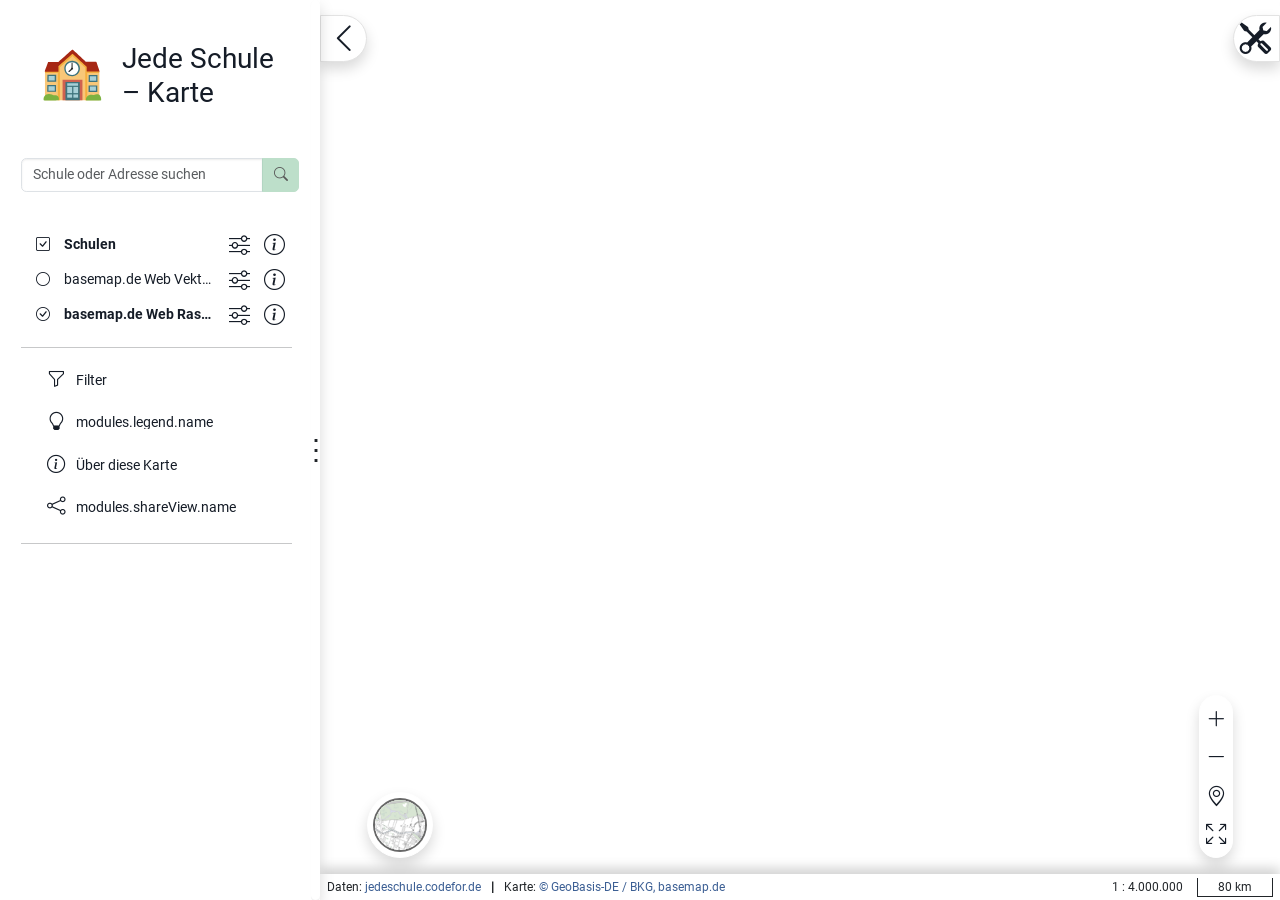
==== portal/index.html @ 7f915a06 "Jede Schule map on Masterportal 3.7.0 Germany-wide clustered map of all schools from jedeschule.code" ====
<!DOCTYPE html>
<html lang="de">
  <head>
    <meta charset="utf-8" />
    <meta http-equiv="X-UA-Compatible" content="IE=edge" />
    <meta
      name="viewport"
      content="width=device-width, initial-scale=1, user-scalable=0"
    />
    <meta name="apple-mobile-web-app-capable" content="yes" />
    <meta name="mobile-web-app-capable" content="yes" />
    <meta name="description" content="Karte aller Schulen in Deutschland (Daten: jedeschule.codefor.de)" />

    <title>Jede Schule – Karte</title>
    <link rel="icon" href="./resources/img/schule.svg" type="image/svg+xml" />
    <link rel="stylesheet" href="./mastercode/3_7_0/css/masterportal.css" />
    <style>
      .mp-menu-logo img {
        max-height: 60px !important;
      }
    </style>
  </head>

  <body>
    <div id="masterportal-root"></div>
    <script
      type="text/javascript"
      src="./mastercode/3_7_0/js/masterportal.js"
    ></script>
  </body>
</html>
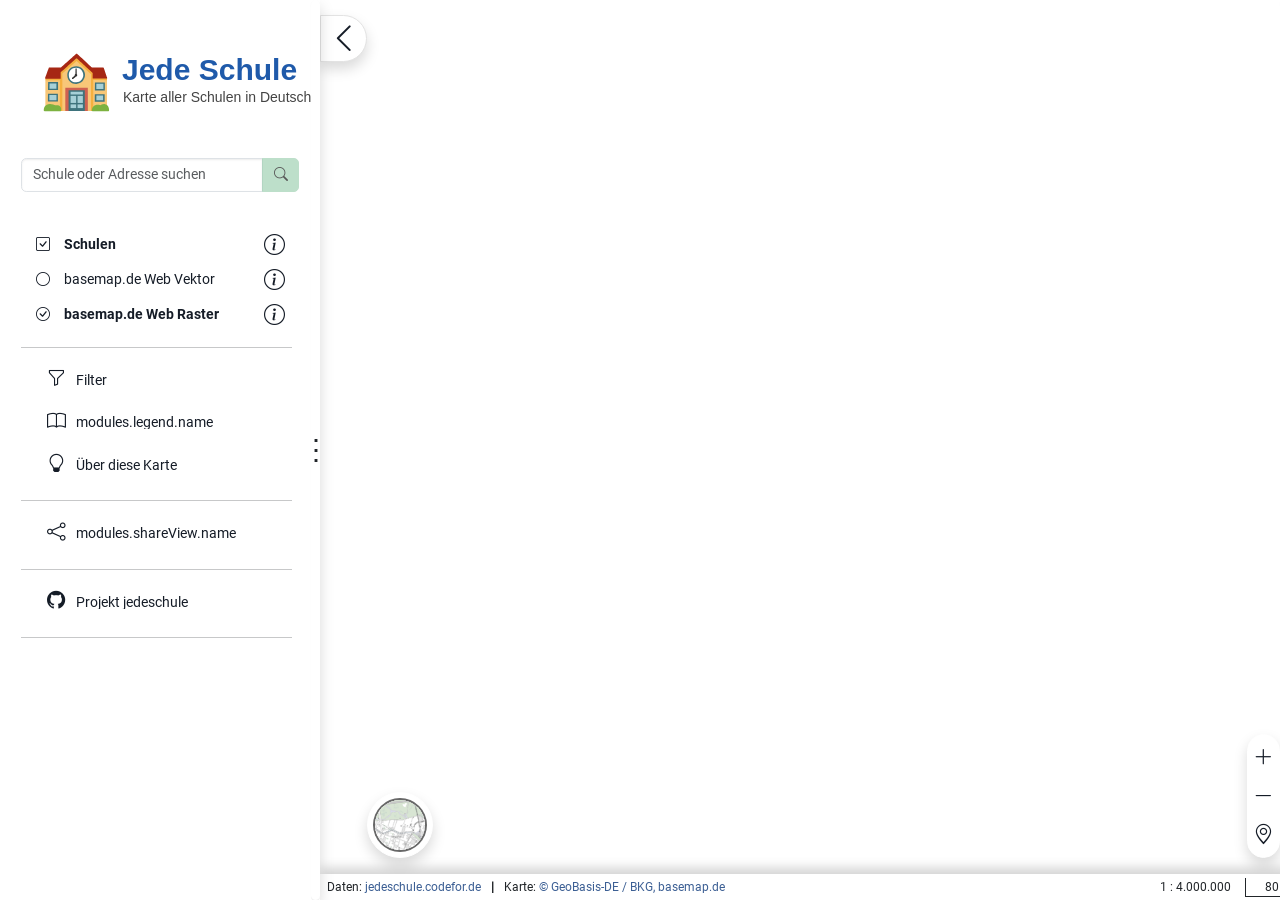
==== commit b40423ca: "Layout closer to the Berlin gärtnert portal Wordmark logo, menu split into tools / share / project s" ====
--- a/portal/index.html
+++ b/portal/index.html
@@ -15,8 +15,23 @@
     <link rel="icon" href="./resources/img/schule.svg" type="image/svg+xml" />
     <link rel="stylesheet" href="./mastercode/3_7_0/css/masterportal.css" />
     <style>
+      /* Layout tweaks taken over from the Berlin gärtnert portal */
       .mp-menu-logo img {
-        max-height: 60px !important;
+        max-height: 100px !important;
+      }
+      .layer-component-icon-sub-menu { /* no opacity slider in the layer tree */
+        display: none !important;
+      }
+      .layerPreview[title] {
+        pointer-events: none;
+      }
+      #accordion-container-layer-info-contact {
+        display: none;
+      }
+      /* The secondary menu only shows school details (opened by clicking the map),
+         so its toggle button with the tools icon is not needed */
+      #secondaryMenu-toggle-button {
+        display: none !important;
       }
     </style>
   </head>
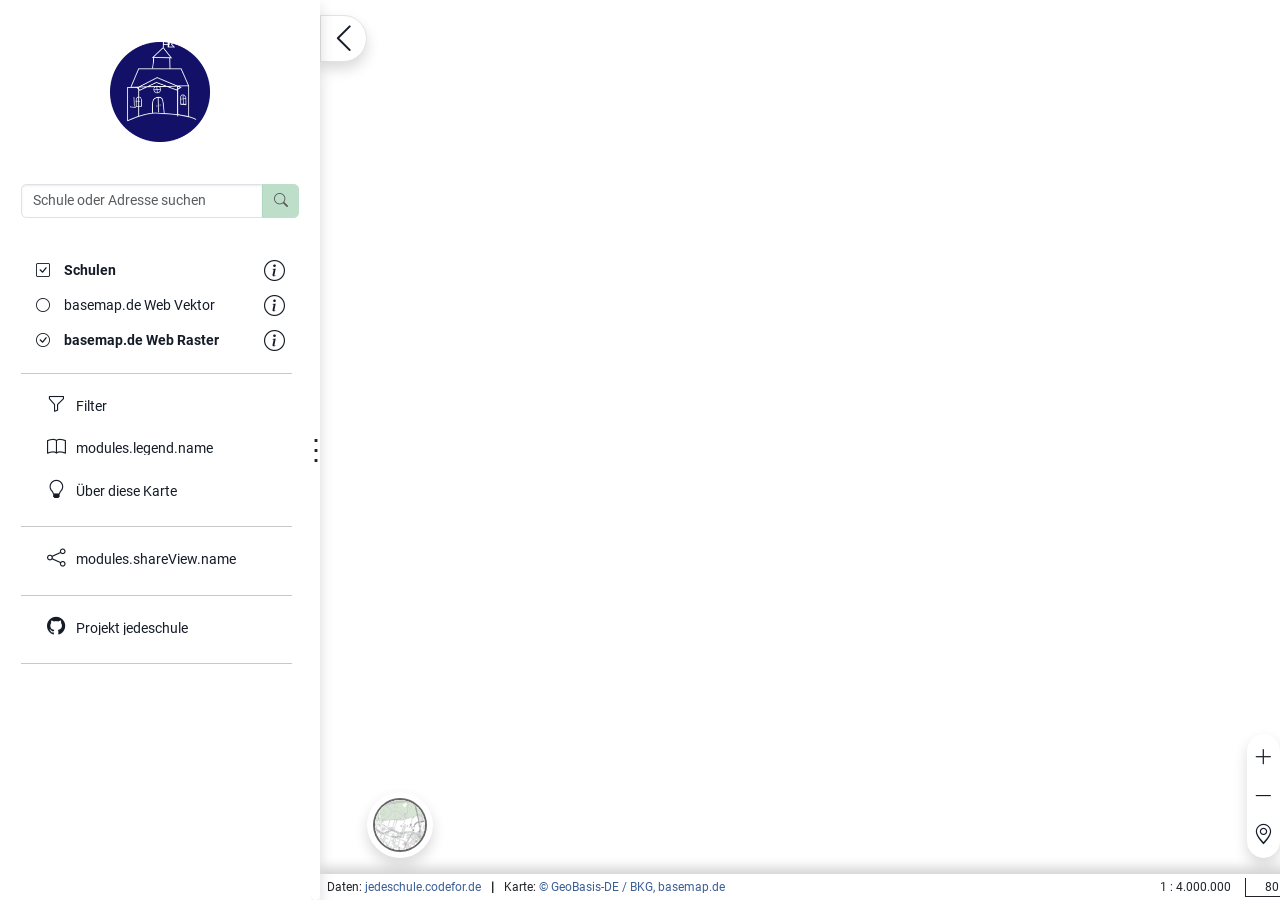
==== commit 7bddfc07: "Use the round JedeSchule.de logo, centred in the menu header Co-Authored-By: Claude Opus 5.5 <norepl" ====
--- a/portal/index.html
+++ b/portal/index.html
@@ -16,8 +16,14 @@
     <link rel="stylesheet" href="./mastercode/3_7_0/css/masterportal.css" />
     <style>
       /* Layout tweaks taken over from the Berlin gärtnert portal */
+      .mp-menu-logo {
+        justify-content: center !important;
+      }
       .mp-menu-logo img {
         max-height: 100px !important;
+      }
+      .mp-menu-logo h1:empty {
+        display: none; /* no title text, so the round logo is centred */
       }
       .layer-component-icon-sub-menu { /* no opacity slider in the layer tree */
         display: none !important;
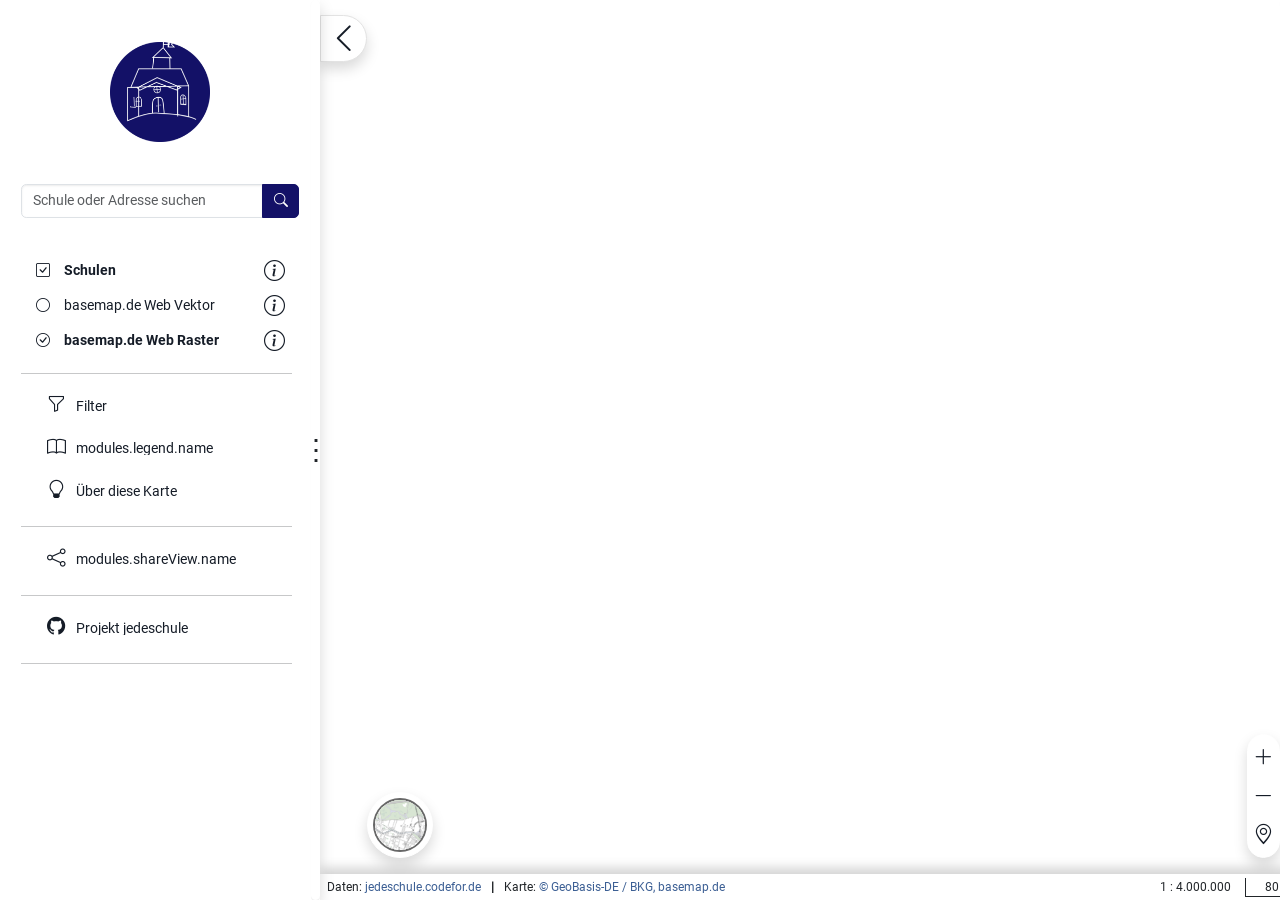
==== commit 8402f00d: "Menu buttons and checkboxes in jedeschule navy Overrides Masterportal's green primary buttons via CS" ====
--- a/portal/index.html
+++ b/portal/index.html
@@ -34,6 +34,30 @@
       #accordion-container-layer-info-contact {
         display: none;
       }
+      /* jedeschule.de navy (#131167) instead of Masterportal's green */
+      :root {
+        --bs-primary: #131167;
+        --bs-primary-rgb: 19, 17, 103;
+      }
+      .btn-primary {
+        --bs-btn-color: #ffffff !important;
+        --bs-btn-bg: #131167 !important;
+        --bs-btn-border-color: #131167 !important;
+        --bs-btn-hover-color: #ffffff !important;
+        --bs-btn-hover-bg: #2b2a8a !important;
+        --bs-btn-hover-border-color: #2b2a8a !important;
+        --bs-btn-active-color: #ffffff !important;
+        --bs-btn-active-bg: #0c0b4a !important;
+        --bs-btn-active-border-color: #0c0b4a !important;
+        --bs-btn-disabled-color: #ffffff !important;
+        --bs-btn-disabled-bg: #131167 !important;
+        --bs-btn-disabled-border-color: #131167 !important;
+        --bs-btn-disabled-opacity: 1 !important;
+      }
+      .form-check-input:checked {
+        background-color: #131167;
+        border-color: #131167;
+      }
       /* The secondary menu only shows school details (opened by clicking the map),
          so its toggle button with the tools icon is not needed */
       #secondaryMenu-toggle-button {
